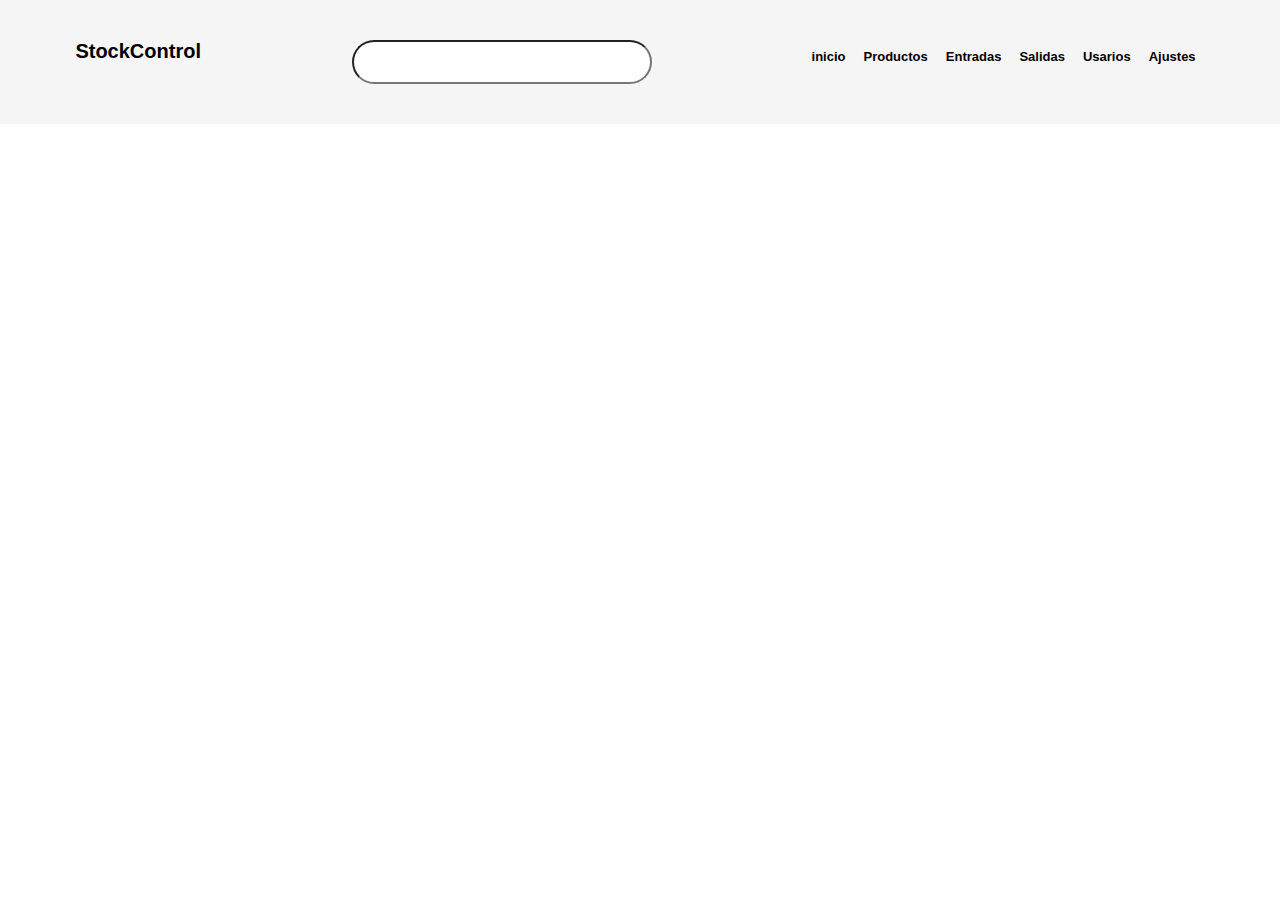
==== HTML/index.html @ 78e0d4fc "add login, register and main design" ====
<!DOCTYPE html>
<html lang="en">
<head>
    <meta charset="UTF-8">
    <meta http-equiv="X-UA-Compatible" content="IE=edge">
    <meta name="viewport" content="width=device-width, initial-scale=1.0">
    <title>StockControl</title>
    <link rel="stylesheet" href="../CSS/index.css">
</head>
<body>
    <header class="header-section">
        <h1 class="Title1"> StockControl </h1>

		<section class="Input-Header-Container">
			<span class="Search-icon"></span>
			<input type="text" name="" id="">
		</section>	
		<nav class="menu-header-section">
			<ul>
				<li><a href="">inicio</a></li>
				<li><a href="">Productos</a> </li>
				<li><a href="">Entradas</a></li>
				<li> <a href="">Salidas</a> </li>
				<li> <a href="">Usarios</a> </li>
				<li><a href="">Ajustes</a></li>
			</ul>
		</nav> 
    </header>
    <main>

    </main>
    <footer>

    </footer>
</body>
</html>
---- CSS/index.css ----
* {
    margin: 0%;
    padding: 0%;
    box-sizing: border-box;
}

html {
    font-size: 62.5%;
    font-family:'Roboto', sans-serif ;
}

a{
	text-decoration: none;
	cursor: pointer;
}
body{
	margin: 0;
	padding: 0;
	min-height: 100vh;
	position: relative;
}


/*Header section*/
.header-section{
	padding-top:4rem ;
	padding-bottom: 4rem;
	width: 100%vw;
	display: flex;
	background-color: whitesmoke;
	justify-content: space-around;
}

.Input-Header-Container input{
	width:30rem; 
	height: 4rem;
	border-radius: 6rem;
    padding: 2rem;
}


input:hover {

	width: 40rem;
	height: 5rem;
	transition: 0.6s;
    
	box-shadow: 0.5rem black;
}


ul {
	display: flex;
	list-style: none;
	cursor: pointer;
	flex-direction:row;
}
li {
	padding: 0.5rem;
	margin: .4rem;
	font-size: 1.3rem;
	font-family:'roboto',  sans-serif;
	font-weight: bolder;

}
li a:hover{
	font-size: 1.5rem;
	color: gray;
	transition: 0.3s;
	border-bottom: 2.5px solid;
	border-color:darkblue;
}

li a{
	color: black;
}
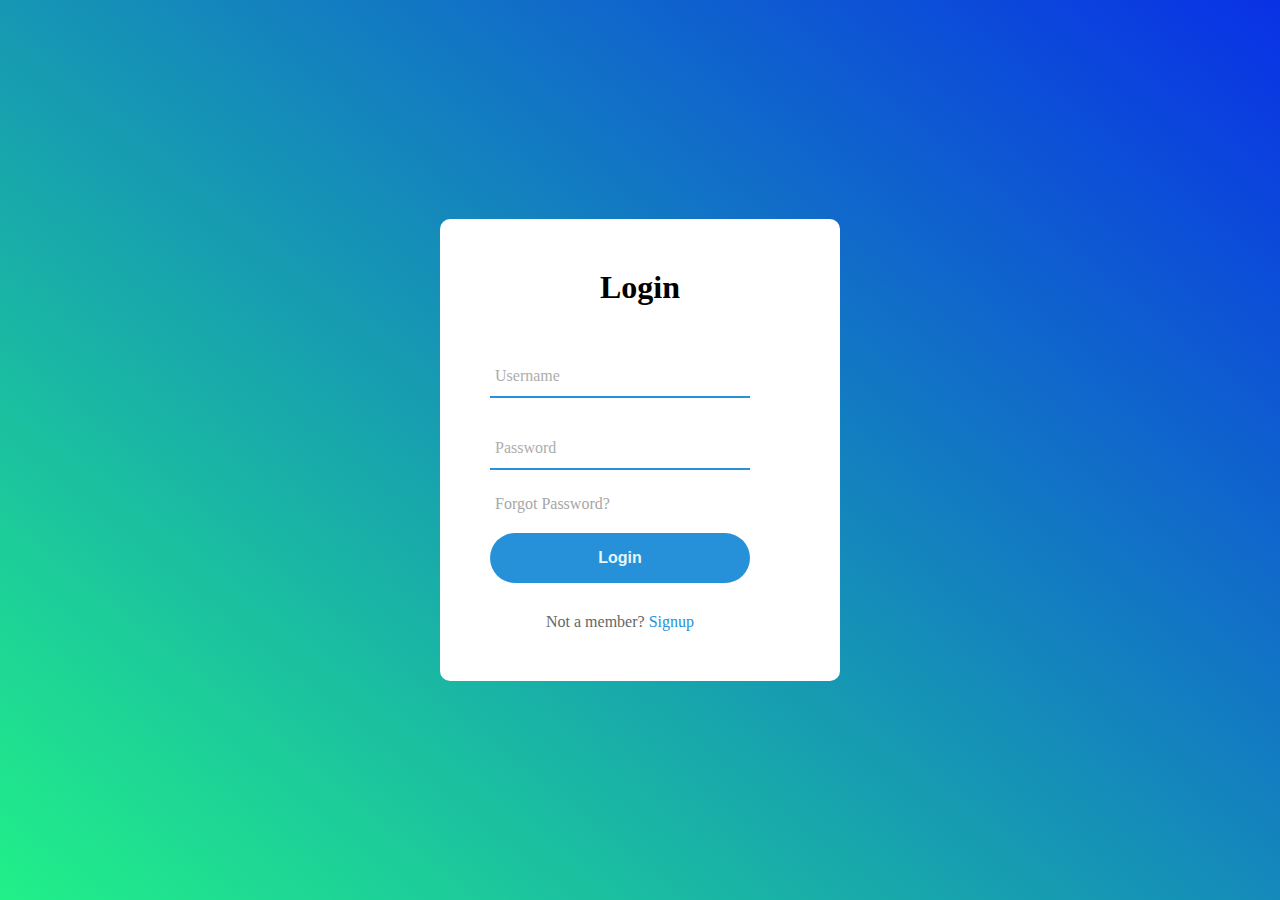
==== commit ab81553a: "add DB" ====
--- a/HTML/index.html
+++ b/HTML/index.html
@@ -4,33 +4,32 @@
     <meta charset="UTF-8">
     <meta http-equiv="X-UA-Compatible" content="IE=edge">
     <meta name="viewport" content="width=device-width, initial-scale=1.0">
-    <title>StockControl</title>
-    <link rel="stylesheet" href="../CSS/index.css">
+    <title>Login StockControl</title>
+    <link rel="stylesheet" href="../CSS/login.css">
 </head>
 <body>
-    <header class="header-section">
-        <h1 class="Title1"> StockControl </h1>
-
-		<section class="Input-Header-Container">
-			<span class="Search-icon"></span>
-			<input type="text" name="" id="">
-		</section>	
-		<nav class="menu-header-section">
-			<ul>
-				<li><a href="">inicio</a></li>
-				<li><a href="">Productos</a> </li>
-				<li><a href="">Entradas</a></li>
-				<li> <a href="">Salidas</a> </li>
-				<li> <a href="">Usarios</a> </li>
-				<li><a href="">Ajustes</a></li>
-			</ul>
-		</nav> 
-    </header>
-    <main>
-
+    <main class="center">
+        <h1>Login</h1>
+        <form method="post" action="mailto:bradlygc@gmail.com">
+            <section class="txt_field">
+                <input type="text" required>
+                <span></span>
+                <label >Username</label>
+            </section>
+            <section class="txt_field">
+                <input type="password" required>
+                <span></span>
+                <label >Password</label>
+            </section>
+            <div class="pass">
+                Forgot Password?
+            </div>
+            <input type="submit" value="Login" >
+            <div class="signup_link">
+                Not a member?
+                <a href="../HTML/registro.html">Signup</a>
+            </div>
+        </form>
     </main>
-    <footer>
-
-    </footer>
 </body>
 </html>--- a/CSS/login.css
+++ b/CSS/login.css
@@ -0,0 +1,124 @@
+*{
+    margin: 0;
+    padding: 0;
+    box-sizing: border-box;
+}
+
+html {
+    font-size: 62.5%;
+    font-family:"Inter";
+}
+
+body{
+    font-size: 1.6rem;
+    background: linear-gradient(39deg,rgb(33, 240, 136),rgb(9, 49, 230));
+    height: 100vh;
+    overflow: hidden;
+}
+
+.center{
+    position: absolute;
+    top: 50%;
+    left: 50%;
+    transform: translate(-50%,-50%);
+    width: 40rem;
+    background: white;
+    padding: 5rem;
+    border-radius: 1rem;
+}
+
+.center h1{
+    text-align: center;
+    padding: 0 0 2rem 0;
+}
+
+.center form{
+    padding: 0 4rem 0 0;
+    box-sizing: border-box;
+}
+
+form .txt_field{
+    position: relative;
+    border-bottom: 0.2rem solid #adadad;
+    margin: 3rem 0;
+}
+
+.txt_field input{
+    width: 100%;
+    padding: 0 0.5rem;
+    height: 4rem;
+    font-size: 1.6rem;
+    border: none;
+    background: none;
+    outline: none;
+}
+
+.txt_field label{
+    position: absolute;
+    top: 50%;
+    left: 0.5rem;
+    color: #adadad;
+    transform: translateY(-50%);    
+    transition: 0.5s;
+}
+
+.txt_field span::before{
+    content: ' ';
+    position: absolute;
+    top: 4rem;
+    left: 0;
+    width: 100%;
+    height: 0.2rem;
+    background-color: #2691d9;
+}
+
+.txt_field input:focus ~ label,
+.txt_field input:valid ~ label{
+    top: -5px;
+    color: #2691d9;
+}
+
+.pass{
+    margin: -5px 0 20px 5px;
+    color: #a6a6a6;
+    cursor: pointer;
+}
+
+.pass :hover{
+    text-decoration: underline;
+}
+
+input[type="Submit"]{
+    width: 100%;
+    height: 50px;
+    border: 0.1rem;
+    background-color: #2691d9;
+    border-radius: 2.5rem;
+    font-size: 1.6rem;
+    color: #e9f4fb;
+    font-weight: 700;
+    cursor: pointer;
+    outline: none;
+}
+
+input[type="Submit"]:hover{
+    border-color: #2691d9;
+    transition: 0.1s;
+    height: 5.1rem;
+}
+
+.signup_link{
+    margin: 3rem 0 0 0;
+    text-align: center;
+    font-size: 1.6rem;
+    color: #666666;   
+}
+
+.signup_link a{
+    color: #2691d9;
+    text-decoration: none;
+}
+
+.signup_link a:hover{
+    text-decoration: underline;
+}